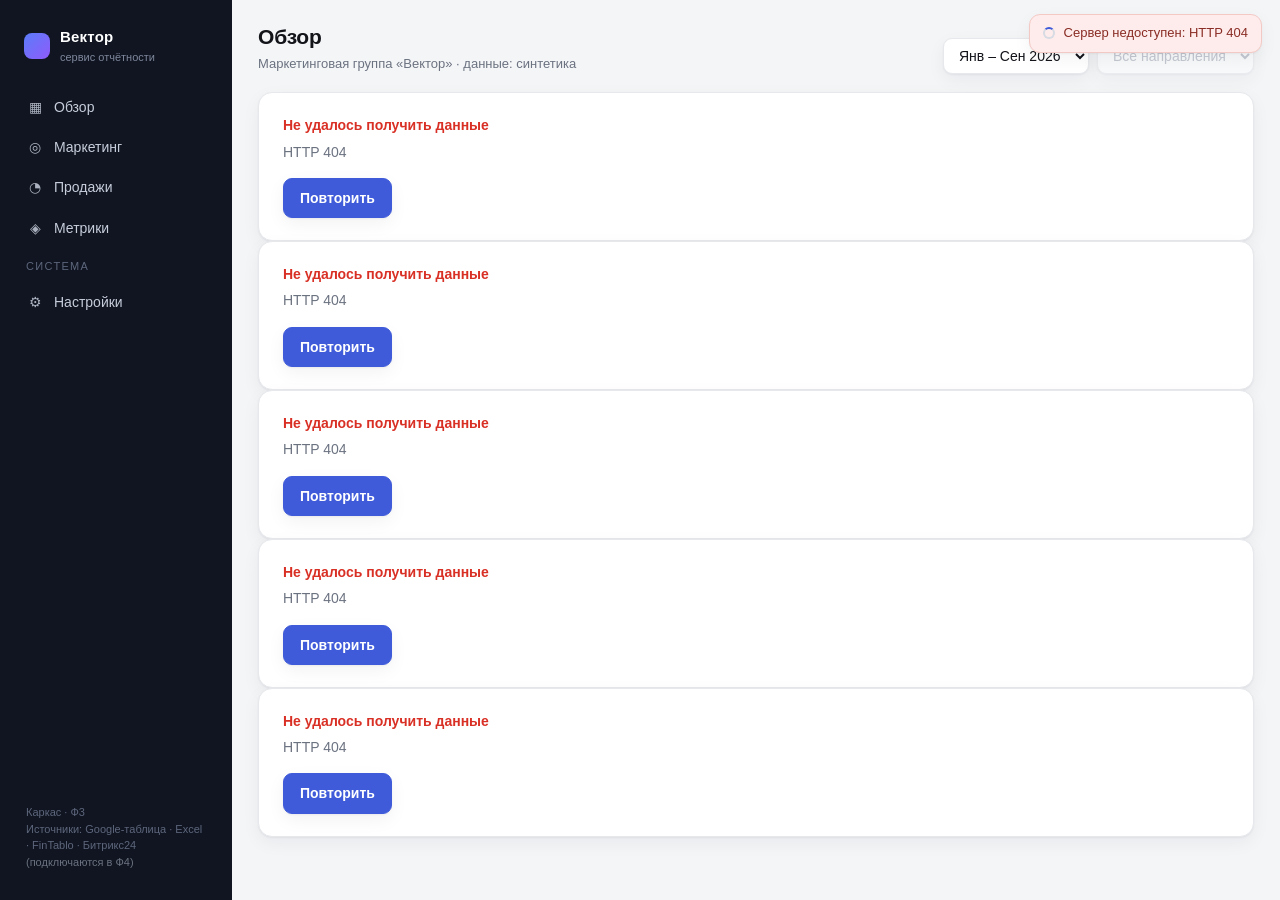
==== app/static/index.html @ 8dfa019b "Ф3: каркас сервиса отчётности (Flask + SQLite + перенос макета) - PLAN.md: план каркаса (методология" ====
<!DOCTYPE html>
<html lang="ru">
<head>
<meta charset="utf-8">
<title>Сервис отчётности «Вектор» · тестовые данные</title>
<link rel="stylesheet" href="styles.css">
</head>
<body>
<div class="app">
  <aside>
    <div class="brand">
      <div class="dot"></div>
      <div><b>Вектор</b><span>сервис отчётности</span></div>
    </div>
    <nav class="nav" id="nav">
      <a href="#overview" data-tab="overview"><span class="i">▦</span>Обзор</a>
      <a href="#marketing" data-tab="marketing"><span class="i">◎</span>Маркетинг</a>
      <a href="#sales" data-tab="sales"><span class="i">◔</span>Продажи</a>
      <a href="#metrics" data-tab="metrics"><span class="i">◈</span>Метрики</a>
      <div class="sep">Система</div>
      <a href="#settings" data-tab="settings" class="off"><span class="i">⚙</span>Настройки</a>
    </nav>
    <div class="foot">Каркас · Ф3<br>Источники: Google-таблица · Excel · FinTablo · Битрикс24<br><span class="muted">(подключаются в Ф4)</span></div>
  </aside>

  <main>
    <div class="toast" id="net-status" hidden><span class="sp"></span><span id="net-status-text">Загрузка…</span></div>
    <header>
      <div>
        <h1 id="title">Обзор</h1>
        <div class="sub" id="subtitle">Маркетинговая группа «Вектор» · данные: синтетика</div>
      </div>
      <div class="filters">
        <select id="period">
          <option value="all" selected>Янв – Сен 2026</option>
          <option value="q3">Q3 2026</option>
          <option value="sep">Сентябрь 2026</option>
        </select>
        <select disabled title="Появится в каркасе (Ф3)"><option>Все направления</option></select>
      </div>
    </header>

    <section id="pane-overview"></section>
    <section id="pane-marketing" hidden></section>
    <section id="pane-sales" hidden></section>
    <section id="pane-metrics" hidden></section>
    <section id="pane-settings" hidden></section>
  </main>
</div>
<script src="app.js"></script>
</body>
</html>
---- app/static/styles.css ----
:root{
    --bg:#f4f5f7; --card:#fff; --ink:#12141a; --muted:#6b7280; --line:#e6e8ec;
    --accent:#3f5bd9; --good:#0f9d58; --bad:#d93025; --sidebar:#101521;
    --shadow:0 1px 2px rgba(16,21,33,.05), 0 6px 18px rgba(16,21,33,.05);
  }
  *{box-sizing:border-box}
  body{margin:0;font:14px/1.45 -apple-system,BlinkMacSystemFont,"Segoe UI",Roboto,Helvetica,Arial,sans-serif;
       background:var(--bg);color:var(--ink);-webkit-font-smoothing:antialiased}
  .num{font-variant-numeric:tabular-nums}

  .app{display:grid;grid-template-columns:232px 1fr;min-height:100vh}
  /* ---------- sidebar ---------- */
  aside{background:var(--sidebar);color:#c7cddb;padding:20px 14px;display:flex;flex-direction:column;gap:4px}
  .brand{display:flex;align-items:center;gap:10px;padding:6px 10px 18px}
  .brand .dot{width:26px;height:26px;border-radius:8px;background:linear-gradient(135deg,#5b7cfa,#8f5bfa)}
  .brand b{color:#fff;font-size:15px;font-weight:600;letter-spacing:.2px}
  .brand span{display:block;font-size:11px;color:#7e879c;margin-top:2px}
  .nav{display:flex;flex-direction:column;gap:2px}
  .nav a{display:flex;align-items:center;gap:10px;padding:9px 12px;border-radius:9px;color:#c7cddb;
         text-decoration:none;font-weight:500}
  .nav a .i{width:18px;text-align:center;opacity:.85}
  .nav a:hover{background:rgba(255,255,255,.06);color:#fff}
  .nav a.on{background:rgba(91,124,250,.16);color:#fff}
  .nav a.on .i{opacity:1}
  .nav .sep{margin:10px 12px 6px;font-size:11px;letter-spacing:.12em;text-transform:uppercase;color:#5d667c}
  aside .foot{margin-top:auto;padding:10px 12px;font-size:11px;color:#5d667c;line-height:1.5}

  /* ---------- header ---------- */
  main{padding:22px 26px 40px;max-width:1240px}
  header{display:flex;align-items:flex-end;justify-content:space-between;gap:16px;margin-bottom:18px}
  h1{font-size:21px;margin:0 0 3px;letter-spacing:-.2px}
  .sub{color:var(--muted);font-size:13px}
  .badge{display:inline-block;font-size:11px;font-weight:600;color:#7a4bd6;background:#f3edff;
         border:1px solid #e3d7ff;border-radius:999px;padding:3px 9px;margin-left:8px;vertical-align:2px}
  .filters{display:flex;gap:8px;align-items:center}
  select{font:inherit;color:var(--ink);background:#fff;border:1px solid var(--line);border-radius:9px;
         padding:8px 11px;box-shadow:var(--shadow)}
  select:disabled{color:#aeb4c0;background:#fafbfc}

  /* ---------- cards ---------- */
  .kpis{display:grid;grid-template-columns:repeat(4,1fr);gap:14px;margin-bottom:16px}
  .card{background:var(--card);border:1px solid var(--line);border-radius:14px;box-shadow:var(--shadow)}
  .kpi{padding:15px 16px}
  .kpi .t{color:var(--muted);font-size:12.5px;display:flex;justify-content:space-between;gap:8px}
  .kpi .v{font-size:23px;font-weight:650;letter-spacing:-.4px;margin-top:7px}
  .kpi .d{font-size:12px;margin-top:6px;color:var(--muted)}
  .up{color:var(--good);font-weight:600}
  .down{color:var(--bad);font-weight:600}
  .warn{color:#b25e09;font-weight:600}

  .grid2{display:grid;grid-template-columns:1.6fr 1fr;gap:14px;margin-bottom:16px}
  .card h2{font-size:14.5px;margin:0;padding:14px 16px 0;font-weight:600}
  .card .hint{color:var(--muted);font-size:12px;padding:3px 16px 0}
  .pad{padding:12px 16px 16px}

  /* ---------- table ---------- */
  table{width:100%;border-collapse:collapse;font-size:13.5px}
  th{color:var(--muted);font-weight:500;text-align:left;padding:8px 10px;border-bottom:1px solid var(--line);
     font-size:12.5px;white-space:nowrap}
  td{padding:8px 10px;border-bottom:1px solid #f0f1f4;white-space:nowrap}
  tr:last-child td{border-bottom:none}
  td.r,th.r{text-align:right}
  tfoot td{font-weight:650;border-top:1px solid var(--line)}
  .pill{display:inline-block;font-size:12px;font-weight:600;border-radius:7px;padding:1px 7px}
  .pill.in{color:#0b7a43;background:#e7f6ee}
  .pill.out{color:#8a2c25;background:#fdeceb}

  /* ---------- bars & funnel ---------- */
  .bars{display:flex;flex-direction:column;gap:9px}
  .bar{display:grid;grid-template-columns:132px 1fr 108px;align-items:center;gap:10px;font-size:13px}
  .bar .track{height:20px;background:#f1f2f5;border-radius:6px;overflow:hidden}
  .bar .fill{height:100%;border-radius:6px;background:linear-gradient(90deg,#5b7cfa,#7f5bfa)}
  .bar .fill.g{background:linear-gradient(90deg,#12a150,#3fbf7f)}
  .bar .val{text-align:right;color:var(--muted)}
  .funnel .frow{display:grid;grid-template-columns:150px 1fr;gap:12px;align-items:center}
  .funnel .stage{font-size:13px}
  .funnel .stage b{font-size:15px}
  .funnel .track{height:30px;background:#f1f2f5;border-radius:8px;overflow:hidden}
  .funnel .fill{height:100%;border-radius:8px;background:linear-gradient(90deg,#3f5bd9,#6f8bfa);
                display:flex;align-items:center;justify-content:flex-end;padding-right:9px;color:#fff;font-weight:600;font-size:12.5px}
  .conv{display:grid;grid-template-columns:150px 1fr;gap:12px;align-items:center;color:var(--muted);font-size:12.5px;padding:2px 0}
  .conv .arrow{padding-left:14px}

  /* ---------- metrics ---------- */
  .mgrid{display:grid;grid-template-columns:repeat(2,1fr);gap:14px}
  .mcard{padding:16px 18px}
  .mcard .top{display:flex;justify-content:space-between;align-items:flex-start;gap:10px}
  .mcard .name{font-weight:600;font-size:15px}
  .mcard .form{color:var(--muted);font-size:12px;margin-top:3px}
  .mcard .big{font-size:27px;font-weight:680;letter-spacing:-.5px;margin-top:12px}
  .mcard .norm{color:var(--muted);font-size:12.5px;margin-top:5px}
  .dev{font-size:13px;font-weight:650;border-radius:9px;padding:4px 9px;white-space:nowrap}
  .dev.ok{color:#0b7a43;background:#e7f6ee}
  .dev.no{color:#8a2c25;background:#fdeceb}
  .note{margin-top:14px;color:var(--muted);font-size:12.5px;background:#fff;border:1px dashed var(--line);
        border-radius:12px;padding:11px 14px}
  .muted{color:var(--muted)}
  .right{text-align:right}

  /* ---------- каркас Ф3: статус загрузки, форма настроек ---------- */
  .toast{position:fixed;top:14px;right:18px;z-index:50;display:flex;align-items:center;gap:9px;
         background:#fff;border:1px solid var(--line);border-radius:11px;box-shadow:var(--shadow);
         padding:9px 13px;font-size:13px;color:var(--muted)}
  .toast[hidden]{display:none}
  .toast.err{color:#8a2c25;background:#fdeceb;border-color:#f3c9c5;max-width:460px}
  .sp{width:12px;height:12px;flex:none;border:2px solid #d7dbe4;border-top-color:var(--accent);
      border-radius:50%;animation:spin .7s linear infinite}
  @keyframes spin{to{transform:rotate(360deg)}}

  .form{display:grid;grid-template-columns:repeat(2,1fr);gap:14px;margin-top:12px}
  .field{display:flex;flex-direction:column;gap:5px}
  .field label{font-size:12.5px;color:var(--muted)}
  .field input{font:inherit;color:var(--ink);background:#fff;border:1px solid var(--line);
               border-radius:9px;padding:8px 11px;box-shadow:var(--shadow)}
  .field input:focus{outline:2px solid #dde3fb;border-color:#c3cdf3}
  .field .hintline{font-size:11.5px;color:var(--muted)}
  .field.wide{grid-column:1 / -1}
  .actions{display:flex;align-items:center;gap:12px;margin-top:16px}
  .btn{font:inherit;font-weight:600;color:#fff;background:var(--accent);border:1px solid var(--accent);
       border-radius:9px;padding:9px 16px;cursor:pointer;box-shadow:var(--shadow)}
  .btn:hover{background:#3550c9}
  .btn:disabled{opacity:.6;cursor:default}
  .status{font-size:12.5px;color:var(--muted)}
  .status.ok{color:var(--good);font-weight:600}
  .status.err{color:var(--bad);font-weight:600}
  .errbox{padding:22px 24px}
  .errbox b{color:var(--bad)}
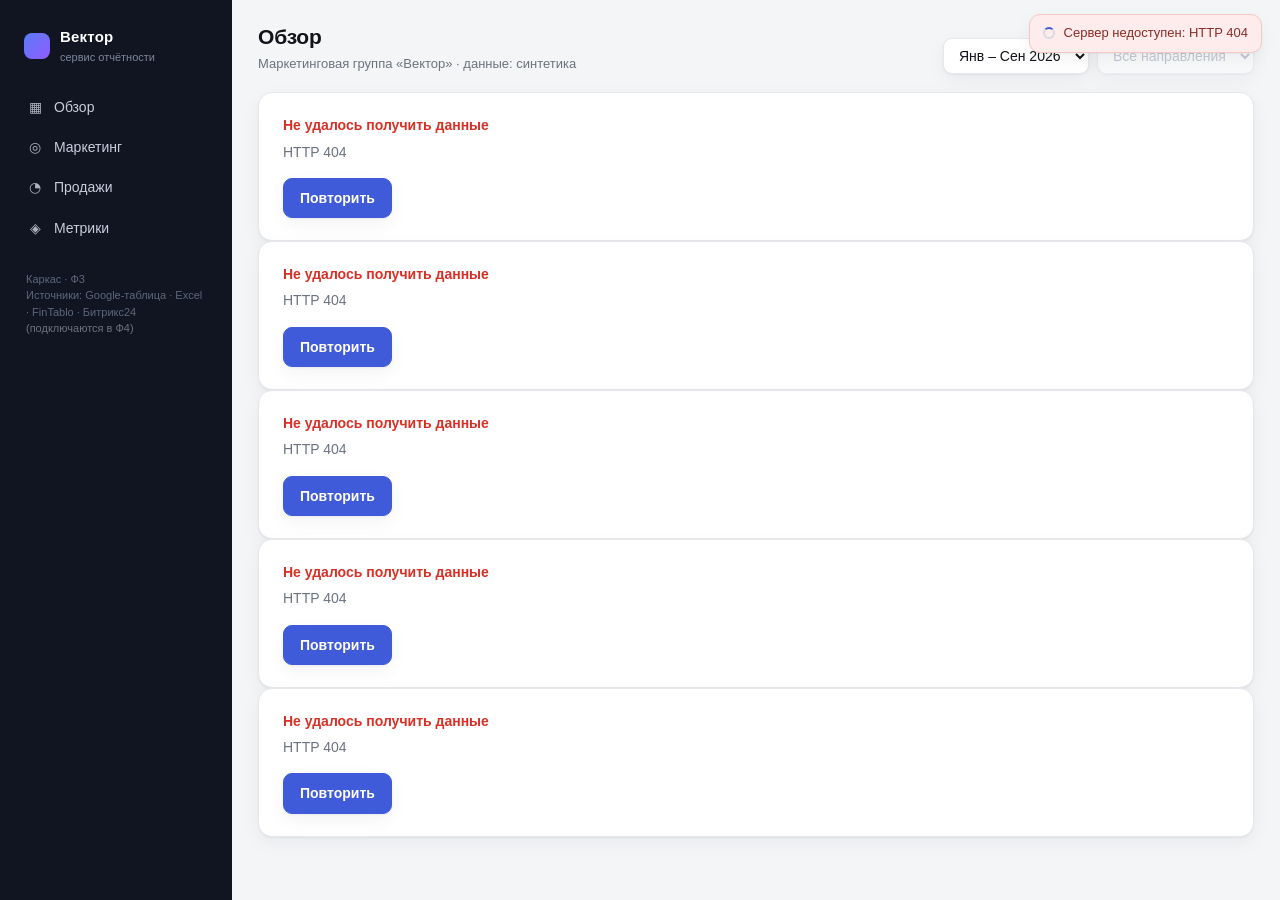
==== commit a0213896: "Ф5: загрузка ведомости через интерфейс + авторизация с ролями - POST /api/upload/fact_marketing: вал" ====
--- a/app/static/index.html
+++ b/app/static/index.html
@@ -17,9 +17,16 @@
       <a href="#marketing" data-tab="marketing"><span class="i">◎</span>Маркетинг</a>
       <a href="#sales" data-tab="sales"><span class="i">◔</span>Продажи</a>
       <a href="#metrics" data-tab="metrics"><span class="i">◈</span>Метрики</a>
-      <div class="sep">Система</div>
-      <a href="#settings" data-tab="settings" class="off"><span class="i">⚙</span>Настройки</a>
+      <div class="sep" id="nav-sep">Система</div>
+      <a href="#settings" data-tab="settings" class="off" id="nav-settings"><span class="i">⚙</span>Настройки</a>
     </nav>
+    <div class="userbox" id="userbox" hidden>
+      <div class="u-line">Вы вошли как <b id="u-name"></b> <span class="u-role" id="u-role"></span></div>
+      <div class="u-actions">
+        <button class="btn btn-sm ghost" id="pass-btn" title="Сменить свой пароль">Пароль</button>
+        <button class="btn btn-sm ghost" id="logout-btn">Выйти</button>
+      </div>
+    </div>
     <div class="foot">Каркас · Ф3<br>Источники: Google-таблица · Excel · FinTablo · Битрикс24<br><span class="muted">(подключаются в Ф4)</span></div>
   </aside>
 
--- a/app/static/styles.css
+++ b/app/static/styles.css
@@ -125,3 +125,59 @@
   .status.err{color:var(--bad);font-weight:600}
   .errbox{padding:22px 24px}
   .errbox b{color:var(--bad)}
+
+  /* ---------- Ф5: блок пользователя в сайдбаре ---------- */
+  .userbox{margin-top:auto;padding:11px 12px;border:1px solid rgba(255,255,255,.08);
+           border-radius:10px;font-size:12px;color:#9aa3b8;line-height:1.5}
+  .userbox b{color:#fff;font-weight:600}
+  .userbox .u-role{display:inline-block;font-size:10.5px;font-weight:600;color:#b9c3ff;
+                   background:rgba(91,124,250,.18);border-radius:6px;padding:1px 6px;vertical-align:1px}
+  .userbox .u-actions{display:flex;gap:6px;margin-top:8px}
+  .userbox + .foot{margin-top:10px}
+
+  /* ---------- Ф5: кнопки ---------- */
+  .btn-sm{padding:6px 11px;font-size:12.5px}
+  .btn.ghost{background:transparent;color:#c7cddb;border-color:rgba(255,255,255,.22)}
+  .btn.ghost:hover{background:rgba(255,255,255,.08);color:#fff}
+  .btn.secondary{background:#fff;color:var(--ink);border-color:var(--line)}
+  .btn.secondary:hover{background:#f6f7f9}
+  .btn.danger{background:#fff;color:var(--bad);border-color:#f3c9c5}
+  .btn.danger:hover{background:#fdeceb}
+  .linklike{font:inherit;background:none;border:none;padding:0;color:var(--accent);
+            cursor:pointer;text-decoration:underline}
+  .linklike:hover{color:#3550c9}
+
+  /* ---------- Ф5: загрузка ведомости ---------- */
+  .dropzone{border:1.5px dashed #c8cdda;border-radius:11px;background:#fafbfd;
+            padding:22px 18px;text-align:center;color:var(--muted);font-size:13px;
+            cursor:pointer;transition:border-color .15s, background .15s}
+  .dropzone:hover{border-color:#9aa8e8;background:#f5f7ff}
+  .dropzone.drag{border-color:var(--accent);background:#eef1ff;color:var(--ink)}
+  .dropzone b{color:var(--ink)}
+  .imp-status{margin-top:10px}
+
+  /* ---------- Ф5: журнал импортов, пользователи ---------- */
+  .pill.ok{color:#0b7a43;background:#e7f6ee}
+  .pill.err{color:#8a2c25;background:#fdeceb}
+  .users-actions{display:flex;gap:6px;white-space:nowrap}
+  .users-form{display:grid;grid-template-columns:1.2fr 1.2fr .9fr auto;gap:10px;align-items:end;
+              margin-top:12px;padding-top:12px;border-top:1px solid var(--line)}
+  .users-form .field{gap:4px}
+  select.role{font:inherit;color:var(--ink);background:#fff;border:1px solid var(--line);
+              border-radius:9px;padding:8px 11px;box-shadow:var(--shadow)}
+
+  /* ---------- Ф5: страница входа ---------- */
+  .login-page{display:flex;align-items:center;justify-content:center;min-height:100vh}
+  .login-card{background:#fff;border:1px solid var(--line);border-radius:16px;
+              box-shadow:var(--shadow);padding:30px 32px 24px;width:380px;max-width:92vw}
+  .login-card .brand{padding:0 0 16px}
+  .login-card h1{font-size:19px;margin:0 0 14px}
+  .login-card .field{margin-bottom:12px}
+  .login-card .actions{margin-top:18px}
+  .login-error{margin-top:6px;font-size:13px;color:var(--bad);font-weight:600;
+               background:#fdeceb;border:1px solid #f3c9c5;border-radius:9px;padding:9px 12px}
+  .login-hint{margin-top:18px;color:var(--muted);font-size:11.5px;line-height:1.55;
+              border-top:1px dashed var(--line);padding-top:12px}
+
+  /* скрытые элементы (hidden-атрибут) не должны перекрываться display-правилами */
+  [hidden]{display:none !important}
